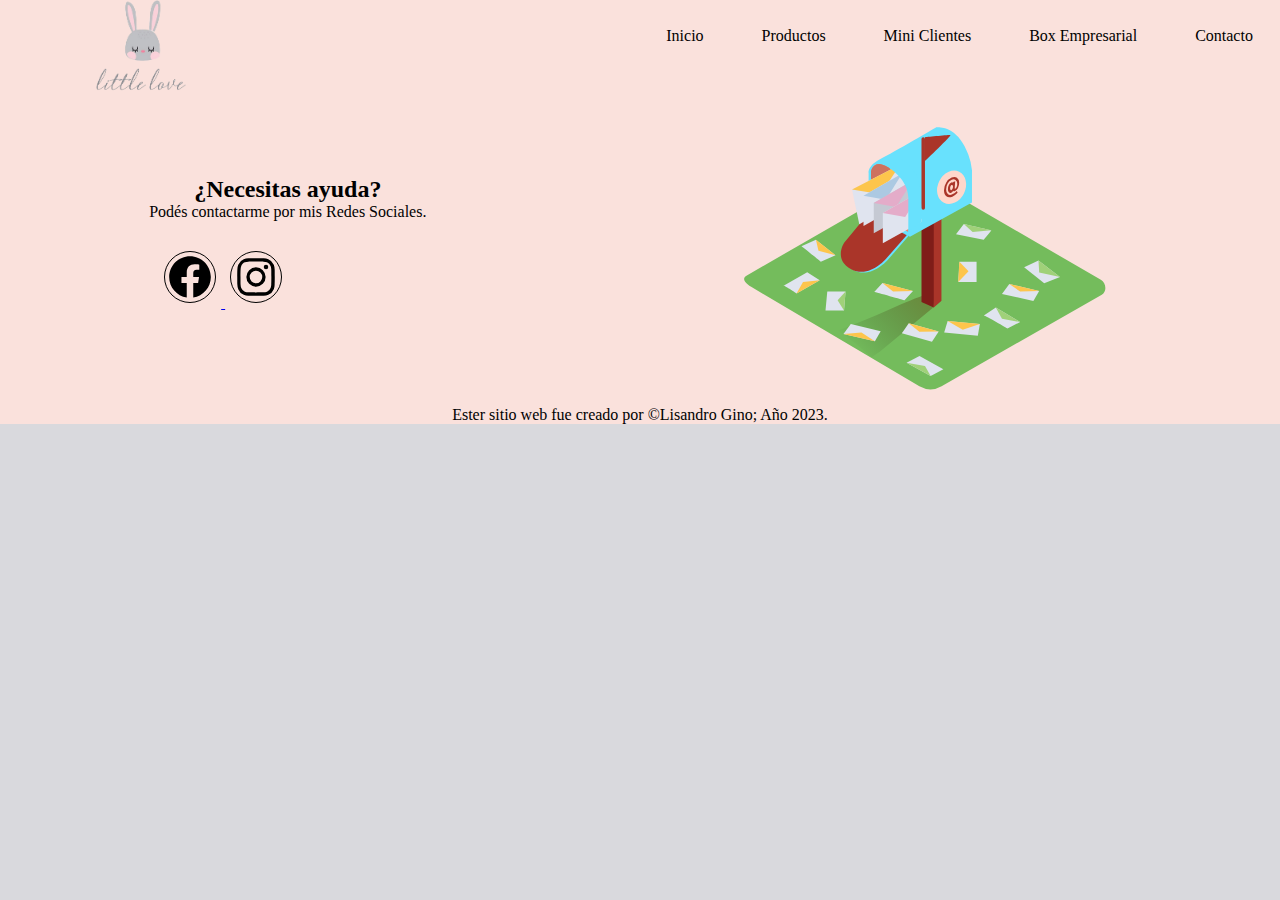
==== section/product.html @ 00f656eb "PrimerCommitIndexResponsive" ====
<!DOCTYPE html>
<html lang="en">
<head>
    <meta charset="UTF-8">
    <meta http-equiv="X-UA-Compatible" content="IE=edge">
    <meta name="viewport" content="width=device-width, initial-scale=1.0">
    <link rel="stylesheet" href="../css/style.css">
    <link rel="shortcut icon" href="./assetsnav/famiconsin fondo.png" type="image/x-icon">
    <title>Document</title>
</head>
<body>

    <div id="body-container">

            <header id="hero">

                <div class="hero-contaner">

                    <div class="nav-container"> 

                            <div class="logo">
                            <img src="../assetsnav/logoGrandeSinFondo.png" class="logo-img" alt="logo">
                        </div>
                    
                        <label for="menu" class="nav-lavel">
                            <img src="../assetsnav/bx-menu.svg" class="nav-img" alt="hamburguesa">
                        </label>
                        <input type="checkbox" id="menu" class="nav-imput">
                
                        <nav id="nav-bar">
                            <ul>
                            <li><a href="../index.html"  class="nav-icons">Inicio</a></li>
                            <li><a href="./product.html"  class="nav-icons">Productos</a></li>
                            <li><a href="./client.html" class="nav-icons">Mini Clientes</a></li>
                            <li><a href="./empresa.html"  class="nav-icons">Box Empresarial</a></li>
                            <li><a href="./contact.html" class="nav-icons">Contacto</a></li>
                            </ul>
                        </nav> 

                    </div>

                </div>
            </header>

            <div class="product-container">
                
            </div>


            <footer id="footer">
                <div class="footer-conteiner-conteiner">
                    <div class="footer-conteiner">
                
                        <div class="footer-contact">
                            <h2 class="title">¿Necesitas ayuda?</h2>
                            <p class="footer-text">Podés contactarme por mis Redes Sociales.</p>
                        </div>
                
                        <div class="footer-social">
                            <a href="#">
                
                                <img src="../assetsnav/facebook.svg" alt="facebook" class="footer-icon">
                            </a>
                            <a href="#">
   
                                <img src="../assetsnav/instagram.svg" alt="instagram" class="footer-icon">
                            </a>
                        </div>
                    </div>
                    
                    <figure id="footer-image">
                        <img src="../assetsnav/Full Inbox _Isometric.svg" alt="correo lleno" class="footer-img">
                    </figure>

                </div>    
            
                    <p class="footer-copyright">Ester sitio web fue creado por &copy;Lisandro Gino; Año 2023.</p>
                
            </footer>
    </div> 
        
        
</body>
</html>
---- css/style.css ----
*{
    margin: 0;
    padding: 0;
   
}

body{
    background-color: #D9D9DD;
}

/*-----------------------HEADER--------------*/

#hero{
    /*position: fixed;*/
    margin-top: 0;
}

#hero .nav-container{
    display: flex;
    justify-content: space-around;
    align-items: center;
    background-color: #FAE1DC;
}

.logo img{
    width: 40%;
}

#nav-bar ul{
    display: grid;
    grid-auto-flow: column;
    gap: 3em;
    list-style-type: none;  
}

.nav-icons{
    text-decoration: none;
    margin: 10px;
    color: black;
    --clippy: polygon(0 0, 0 0, 0 100%, 0% 100%);
}

.nav-icons::after {
    content: "";
    display: block;
    background: black;
    width: 80%;
    margin-top: 3px;
    height: 3px;
    clip-path: var(--clippy);
    transition: clip-path .5s;
}

.nav-icons:hover {
    --clippy: polygon(0 0, 100% 0, 100% 100%, 0 100%);
}

.nav-lavel, .nav-imput{
    display: none;
}

/*--------------------INDEX--------------*/
/*SECTION - CARRUCEL*/
.slider-conteiner-conteiner{
    margin: 20px;  
}

/*SECTION - CARD PRESENTARION*/

.cart-container{
        margin: 10px 30px;
}

#card{
    display: flex;
    flex-direction: column;
    align-items: center;
    justify-content: center;
    margin: 5%, 10%;
    padding: 110px;

    gap: 12px;
    transition: gap 200ms;
}

#card:hover{
    gap: 24px;
}

#card img {
    width: 150px;
    border-radius: 50%;
}

.romiPresentation{
    text-align: center;

}

/*SECTION - PRODUCTOS DESTACADOS*/

.productosDestacados-container-conteiner h2{
    margin: 20px;
    margin-bottom: 30px;
    text-align: center;
   
}

.card-container{
    display: flex;
    justify-content: center;
    align-items: center;
    gap: 10px;
    
}

.card-product{
    display: grid;
    grid-template-rows: 1fr 1fr;
    grid-template-columns: 1fr;
    justify-items: center;
    align-items: center;
}


.card-product-img{
    display: grid;
    grid-row: 1fr;
    grid-column: 1fr; 
    justify-items: center;
    align-items: center;   
}

.card-product-img img{
    width: 30%;
    height: auto;
    border-radius: 50%;
    border: #FAE1DC solid 5px; 
    justify-items: center;
    align-items: center; 
}

.card-product-content{
    grid-row: 1fr;
    grid-column: 1fr;
    
}

.card-product-content{
    text-align: center;
    
}



/*----------------------FOOTER-------------------*/


#footer{
    background-color: #FAE1DC;
    display: flex;
    flex-direction: column;
}

.footer-conteiner-conteiner{
    display: flex;
    flex-direction: row;
    justify-content: space-around;
}

.footer-conteiner{
    display: flex;
    flex-direction: column;
    justify-content: center;
}


.footer-contact{
    margin-bottom: 10px;
    text-align: center;
}

.footer-social{
    margin: 15px 10px;
   
}

.footer-social .footer-icon{
    border: 1px solid black;
    border-radius: 50%;
}

.footer-icon{
    width: 50px;
    height: auto;
    margin: 5px;
}

.footer-icon:hover{
    transform: scale(1.2);
}

.footer-copyright {
    display: flex;
    justify-content: center;
   
}

/*---------------------RESPONSIVE----------------*/

@media (max-width: 700px) {
    
   .nav-lavel{
    display: block;
    cursor: pointer;
   }

   #nav-bar ul{
    position:fixed;
    top: 90px;
    bottom: 0;
    background: #D9D9DD;
    left: 0;
    display: flex;
    justify-content: space-evenly;
    flex-direction: column;
    align-items: center;
    width: 100%;
    clip-path: circle(0 at center );
    transition: clip-path 1s ease-in-out;
   }

   .nav-imput:checked + #nav-bar ul{
    clip-path: circle(100% at center); 
}




/*------------FOOTER------------------*/

.footer-conteiner-conteiner{
    display: flex;
    flex-direction: column;
}

.footer-conteiner{
    align-items: center;
}

.footer-img{
    display: none;
}

}

/*-----------------------MAIN-------------------*/

@media (max-width: 600px) {

 #card{
        display: flex;
        flex-direction: column;
        align-items: center;
        justify-content: center;
        margin: 5%, 10%;
        padding: 10px;
    
        gap: 12px;
        transition: gap 200ms;
    }

    .cart-container{
        margin: 0;
}




    .card-container{
        display: flex;
        flex-direction: column;
       
    }
}
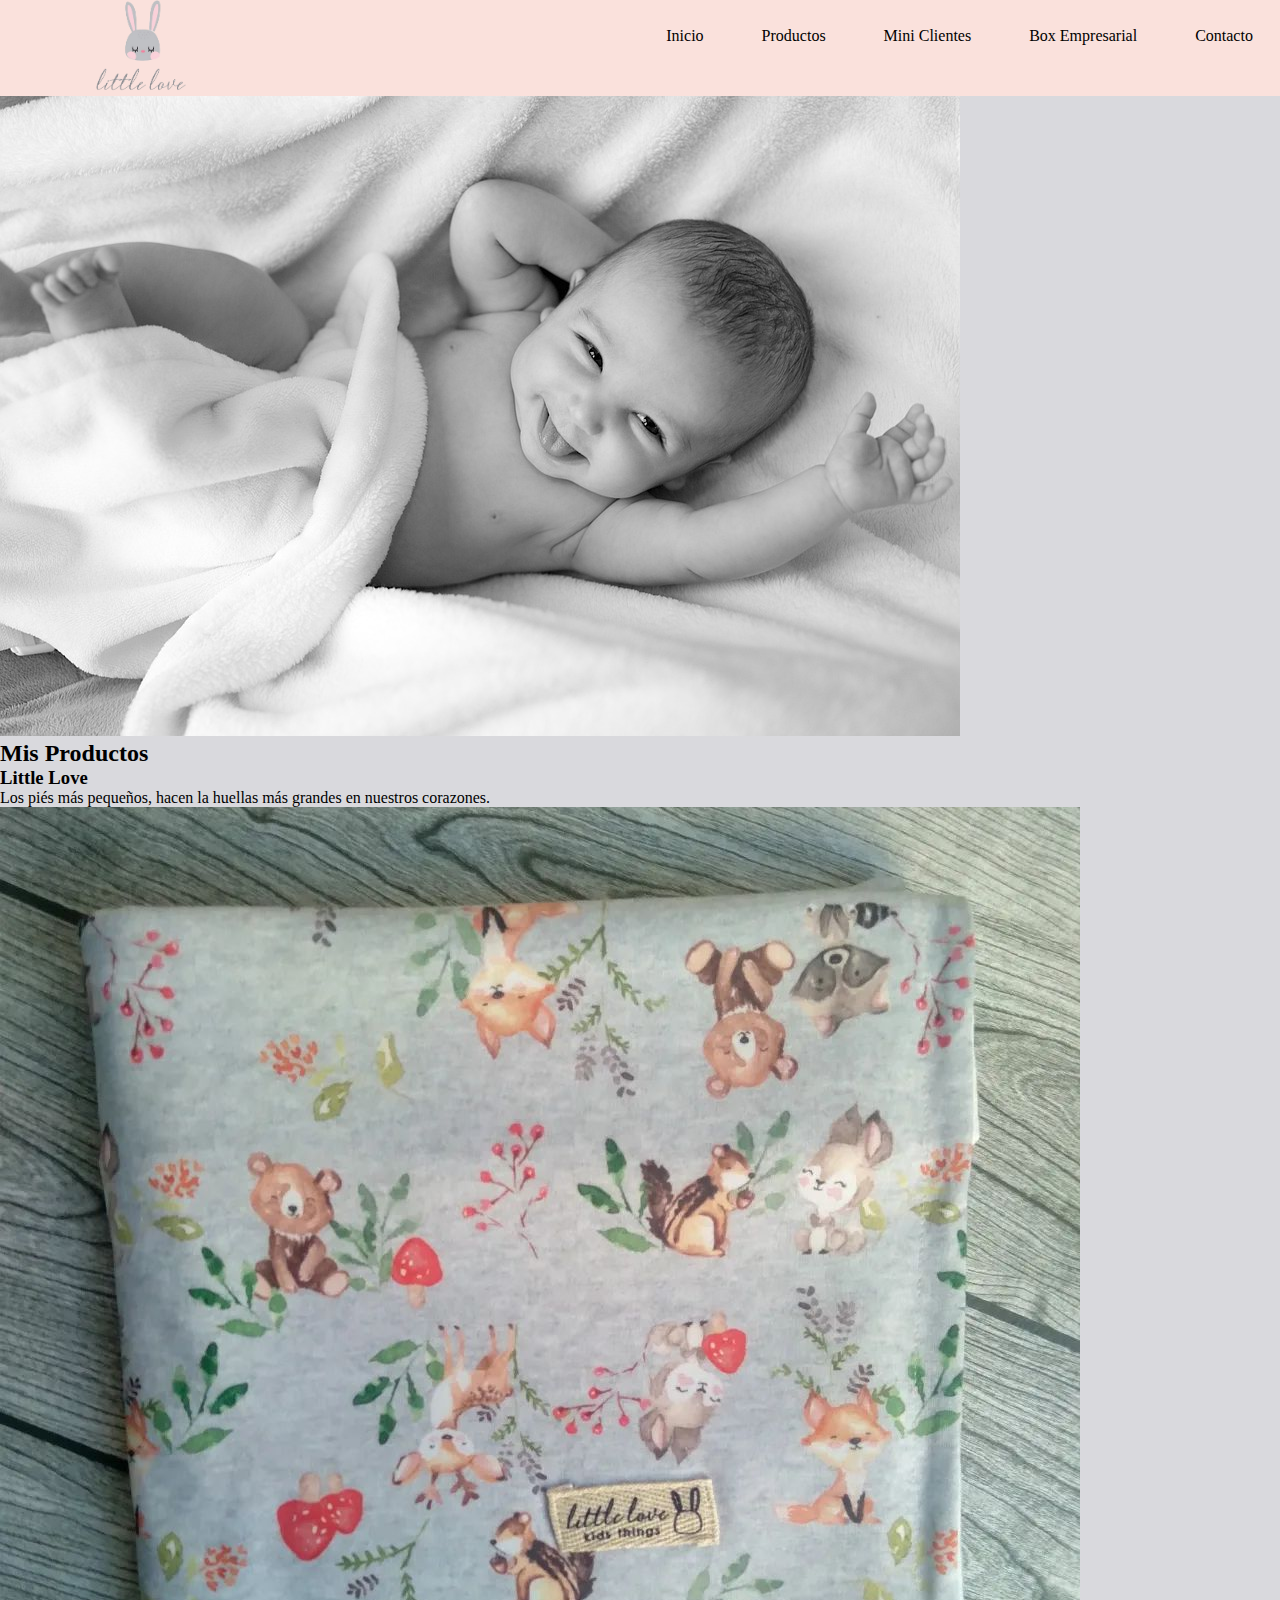
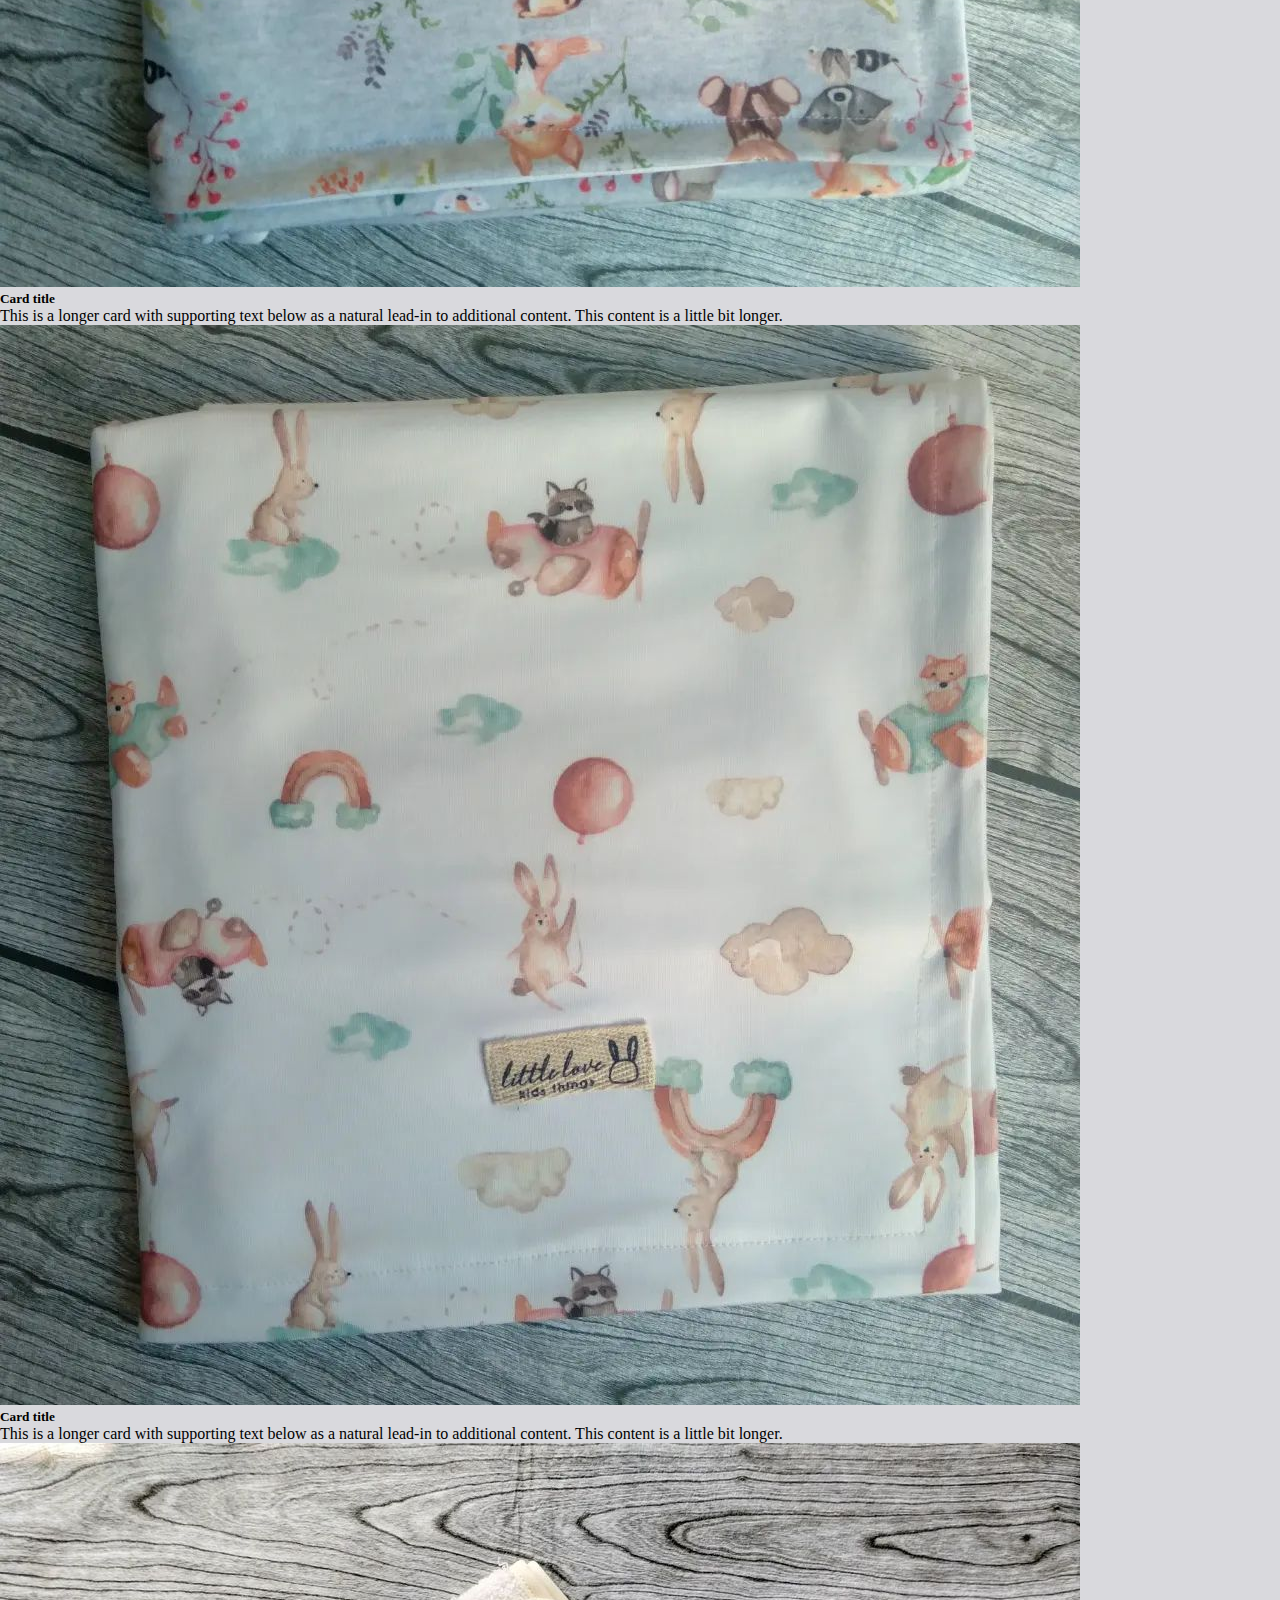
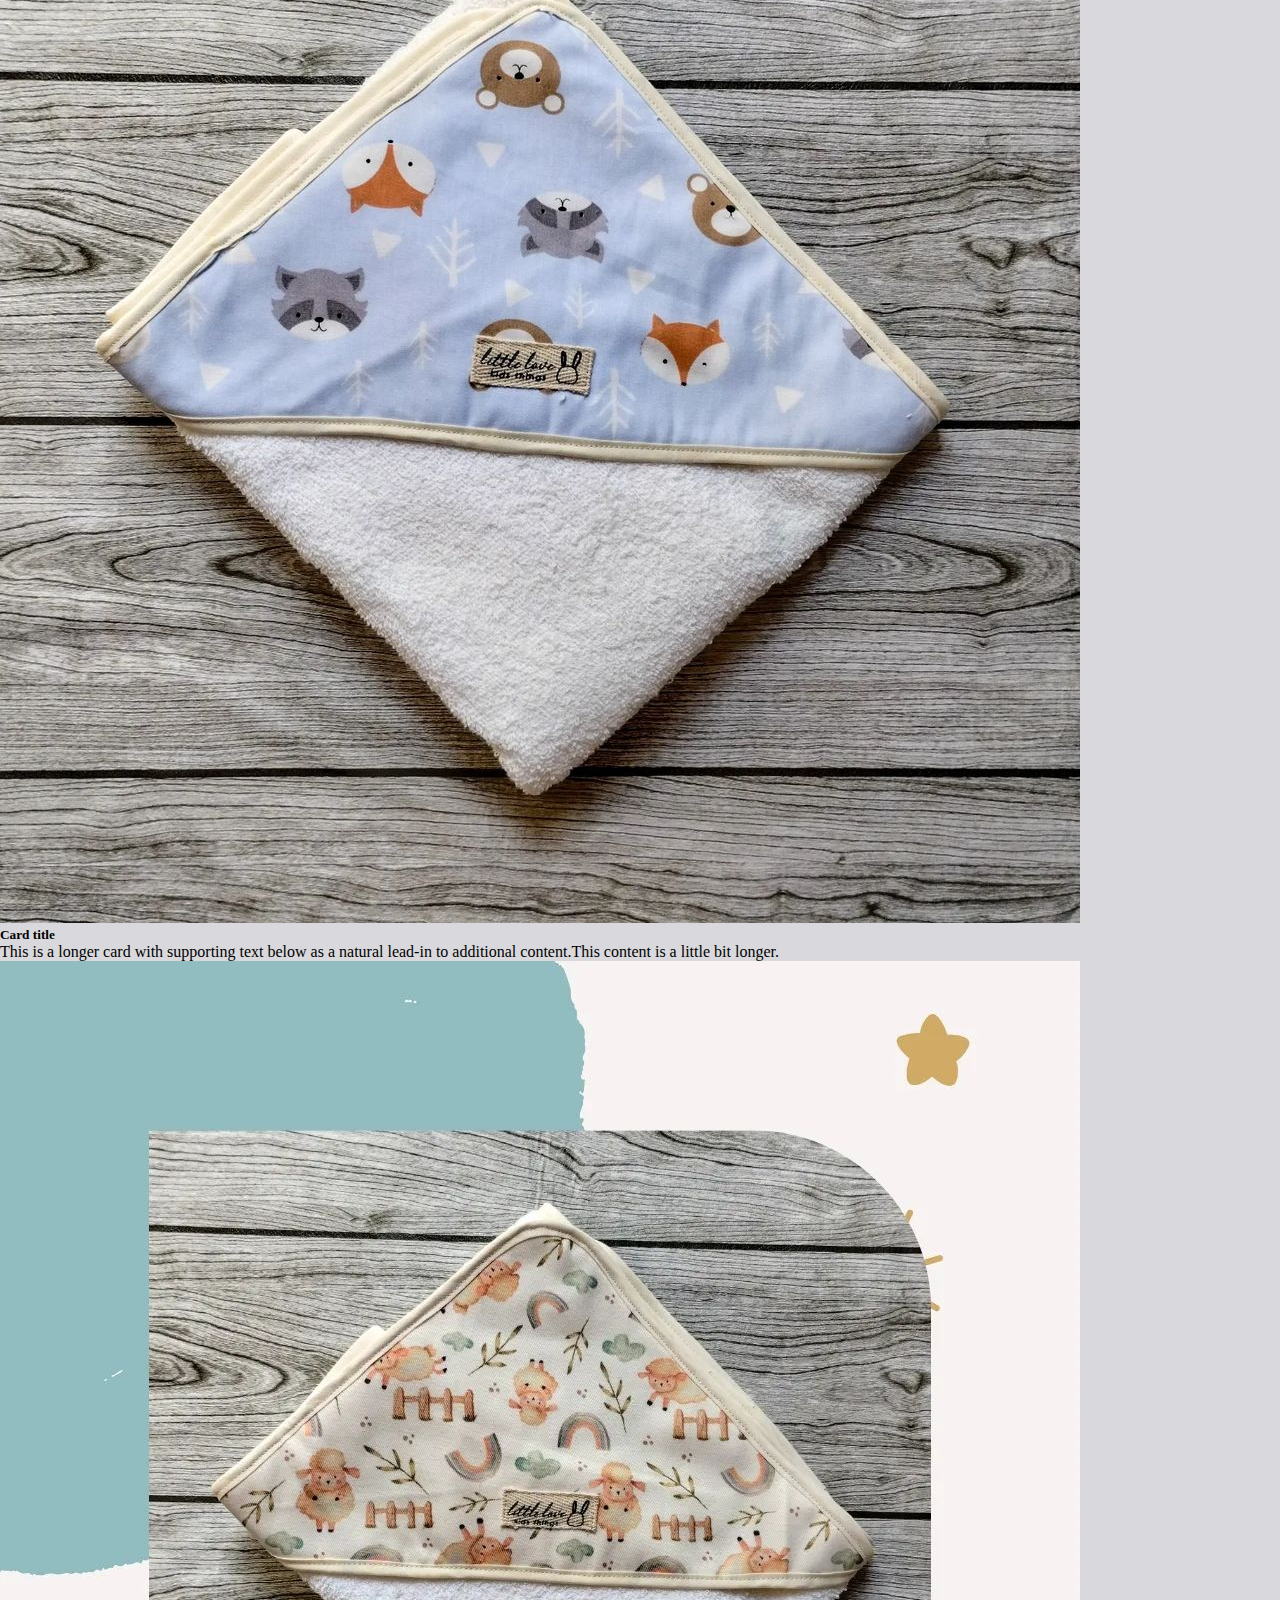
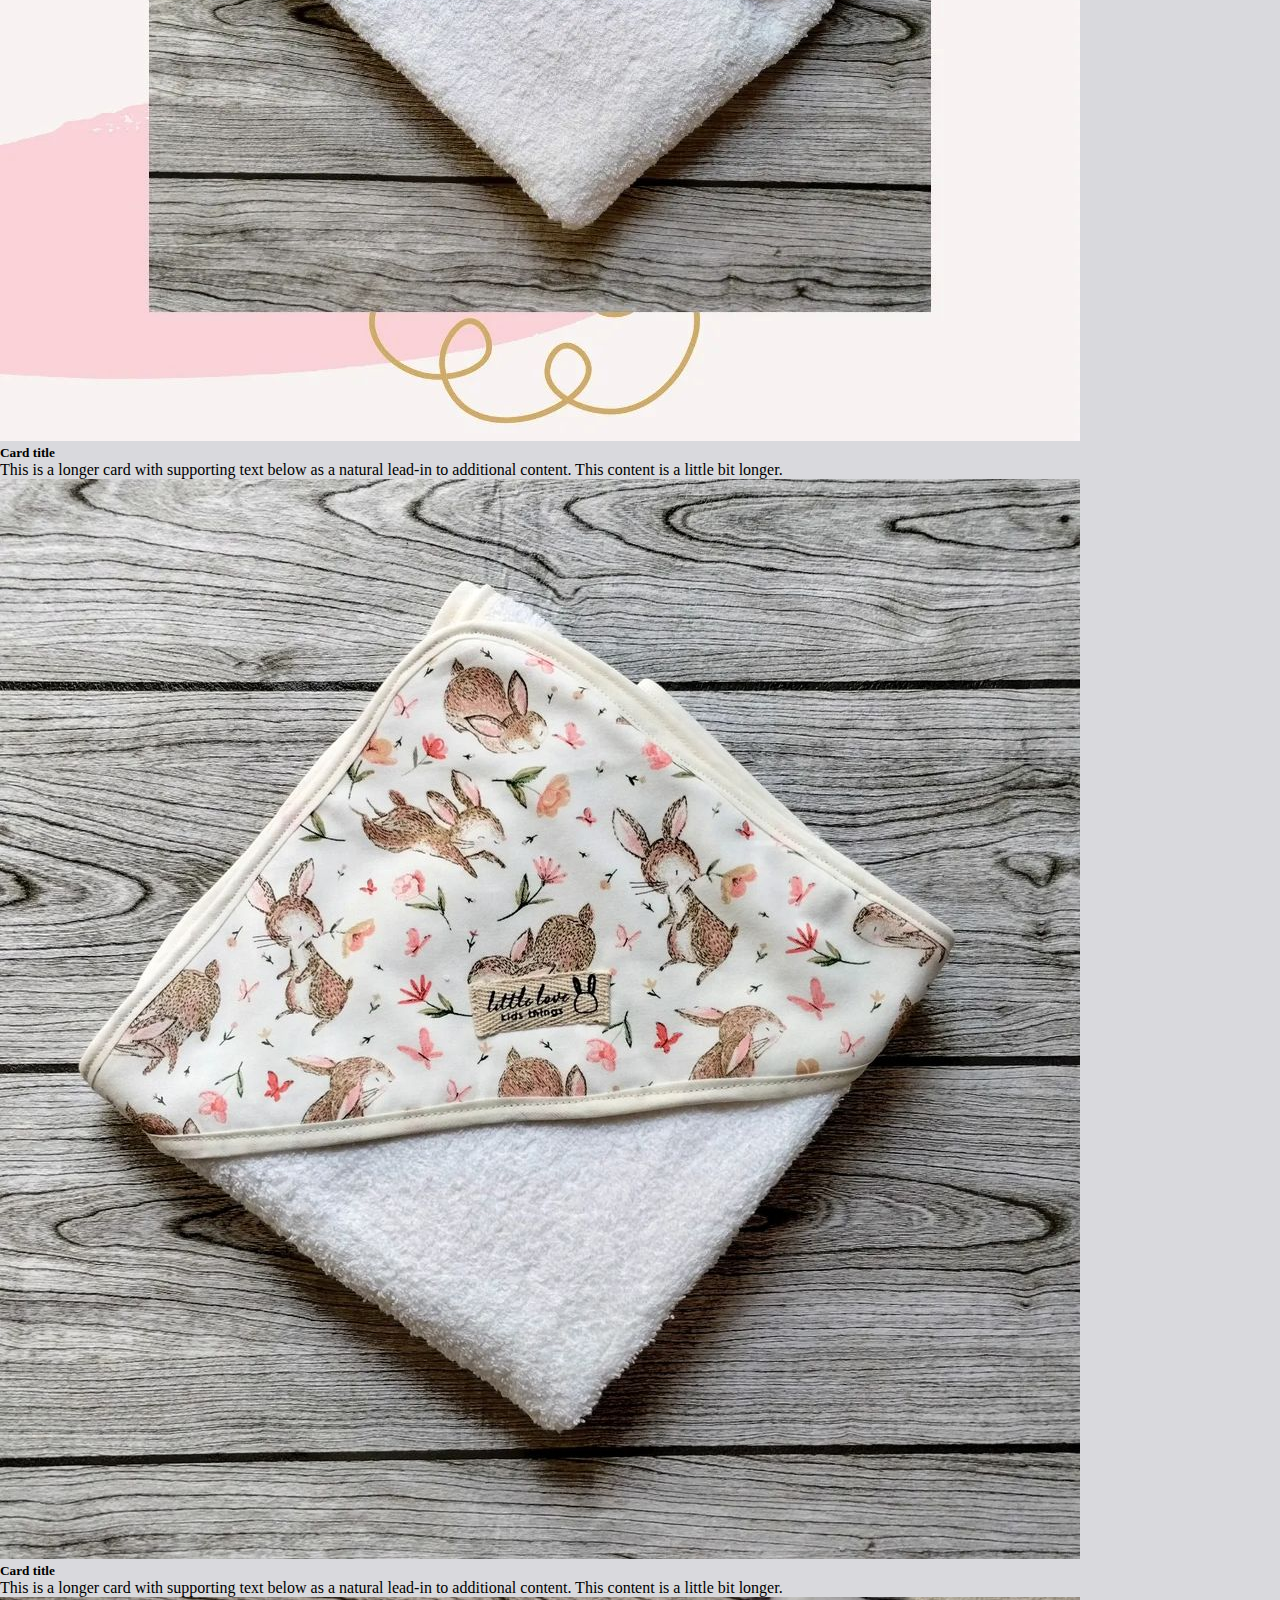
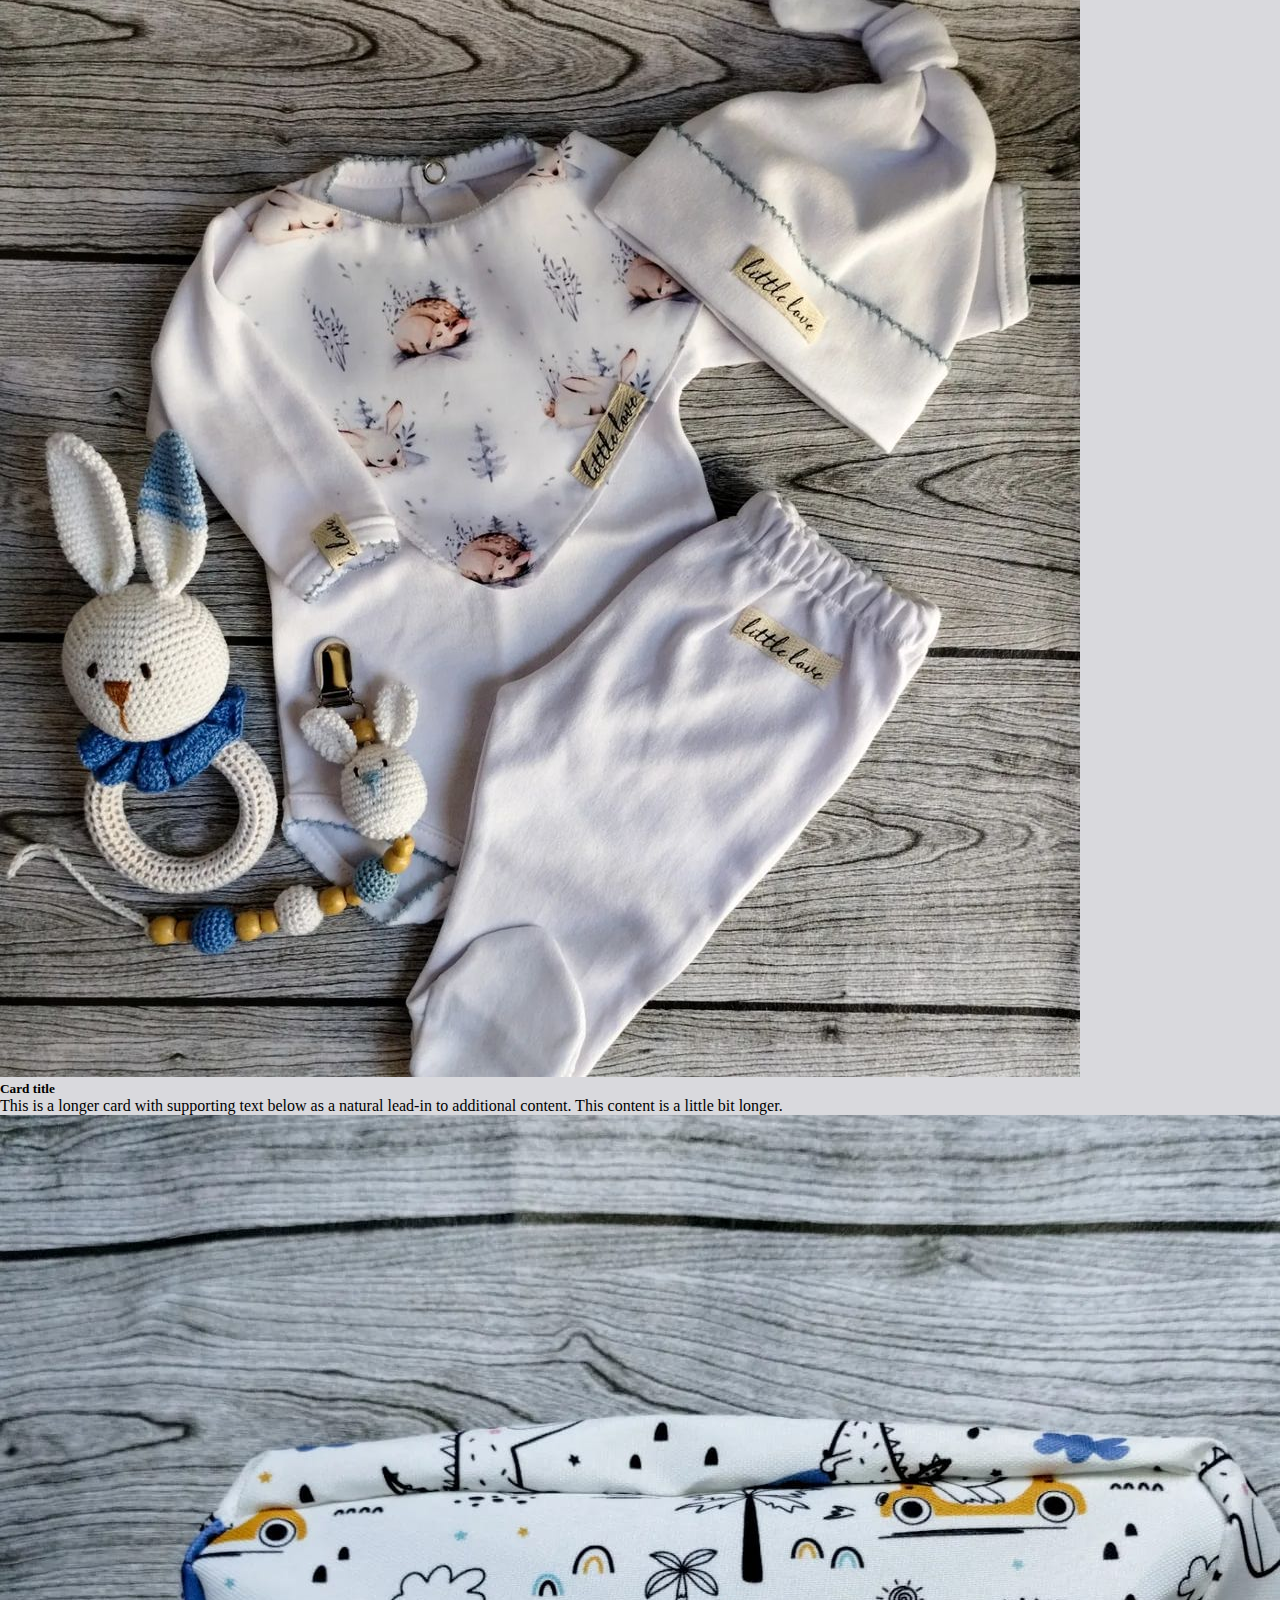
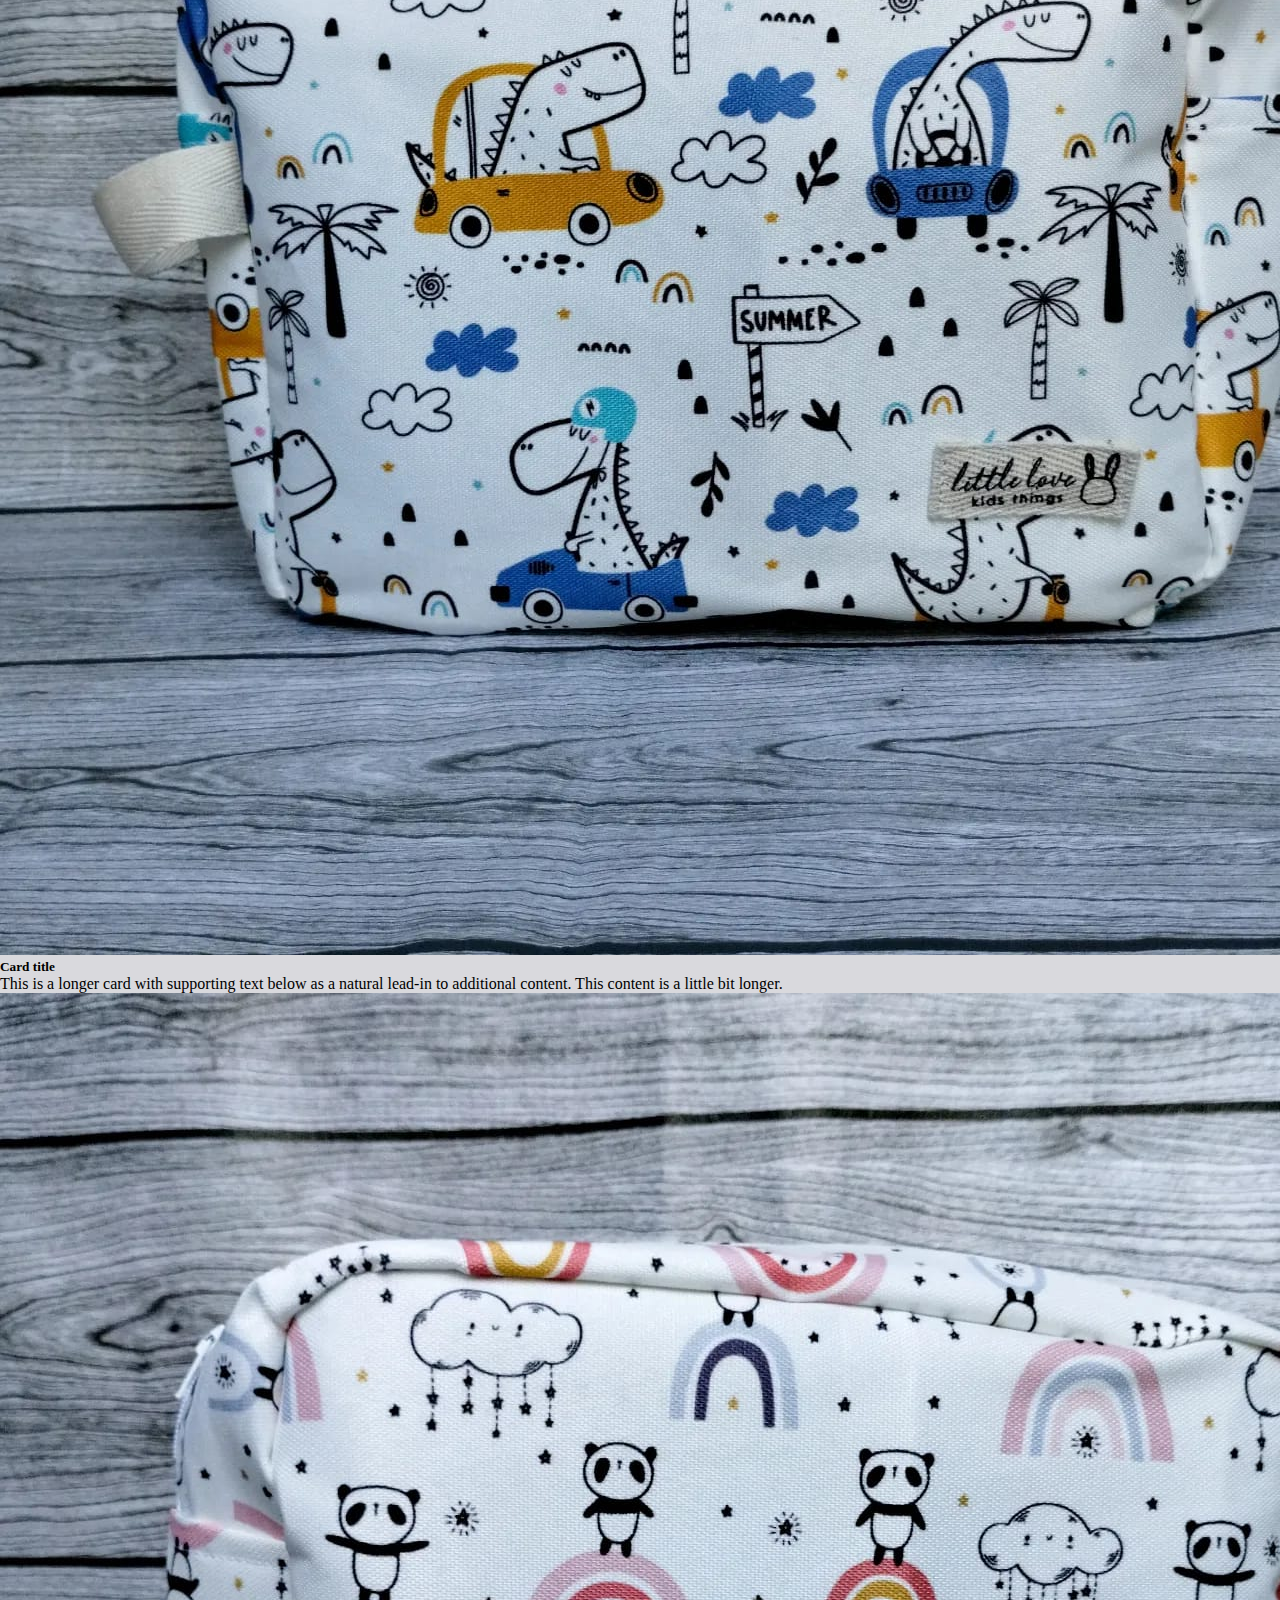
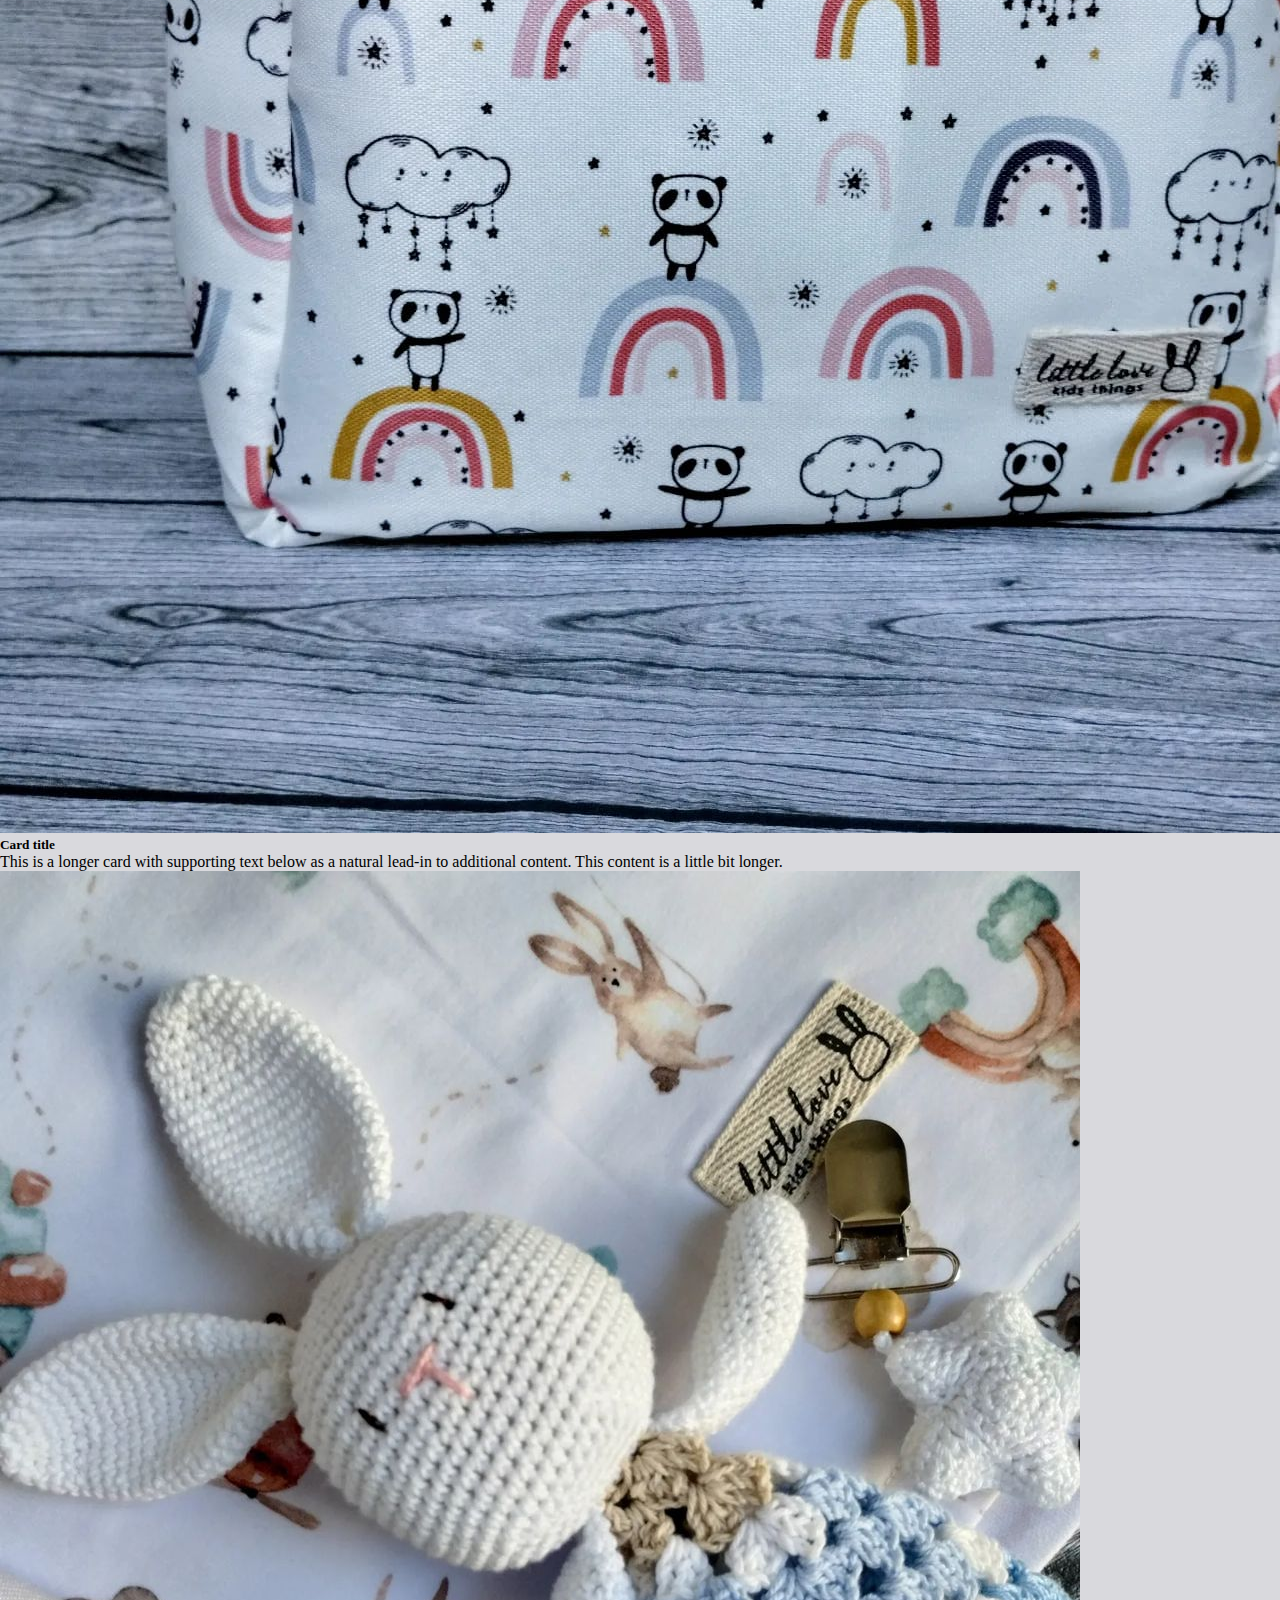
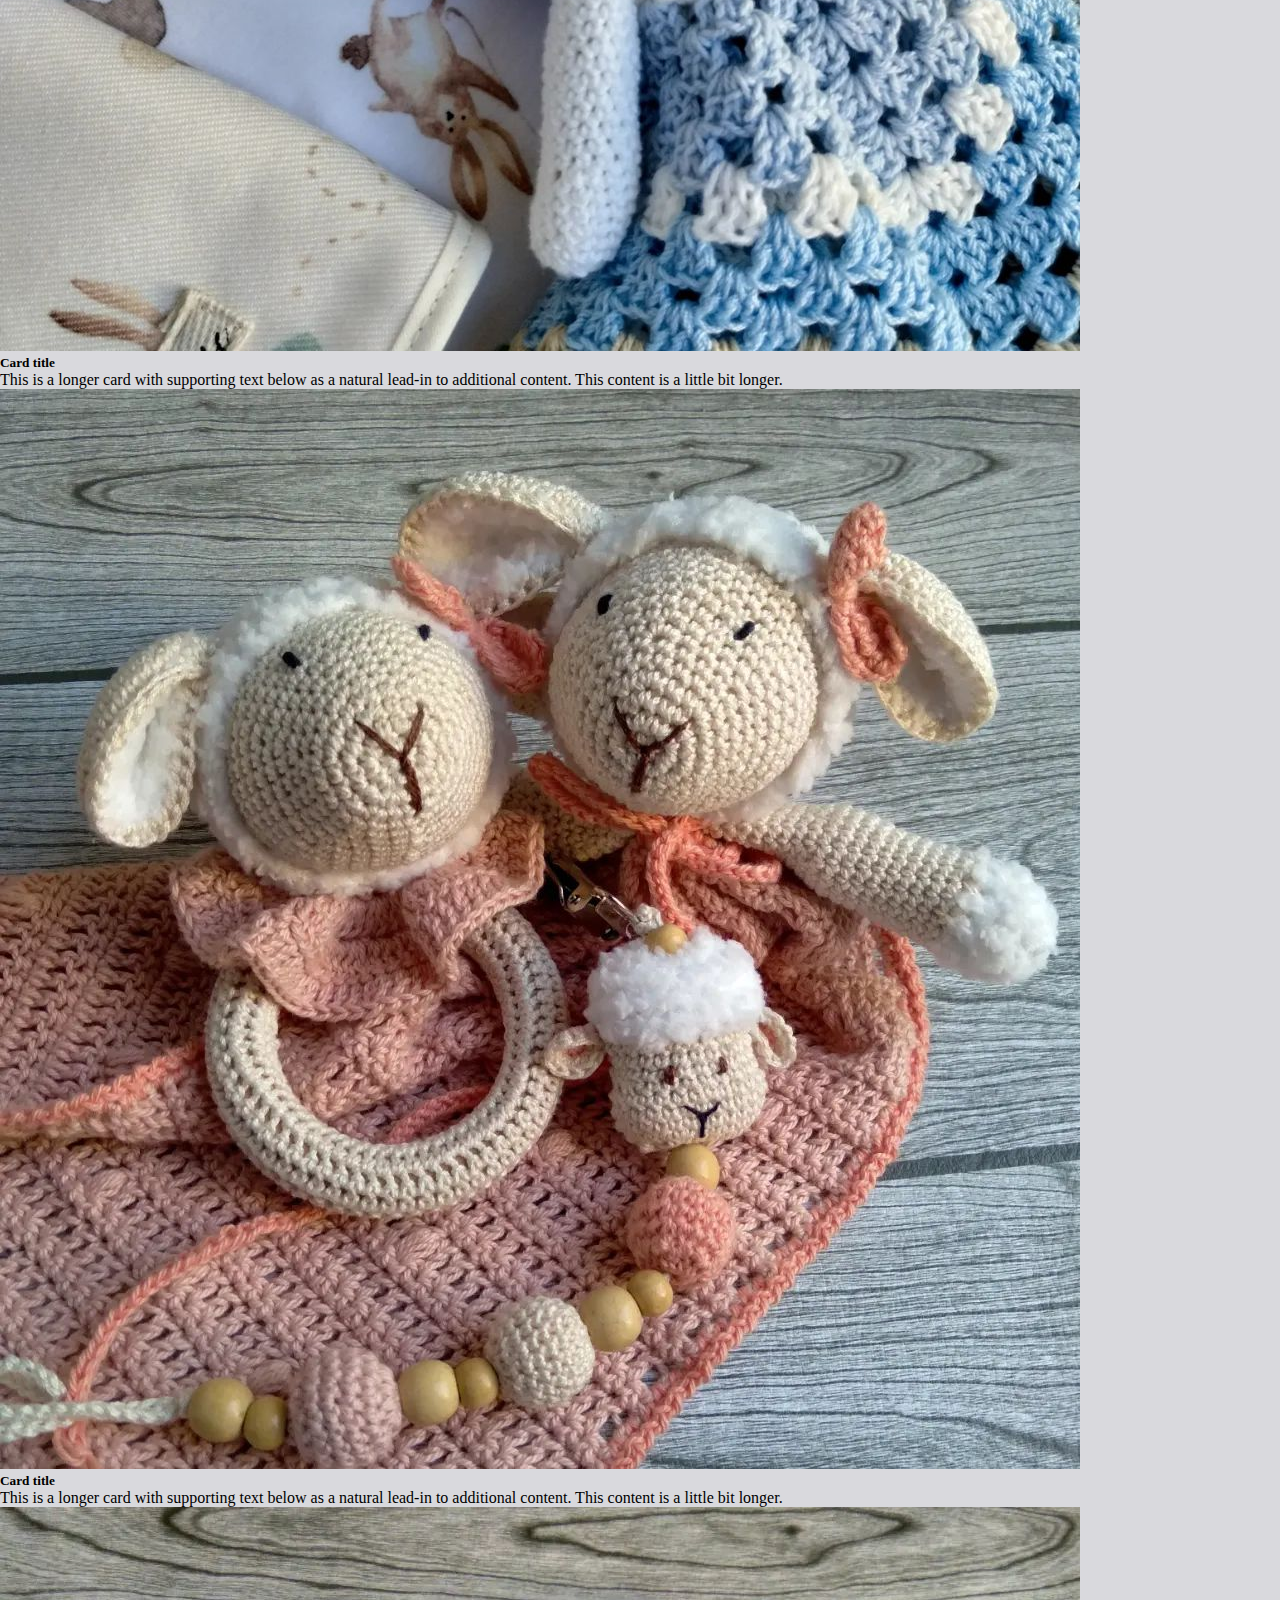
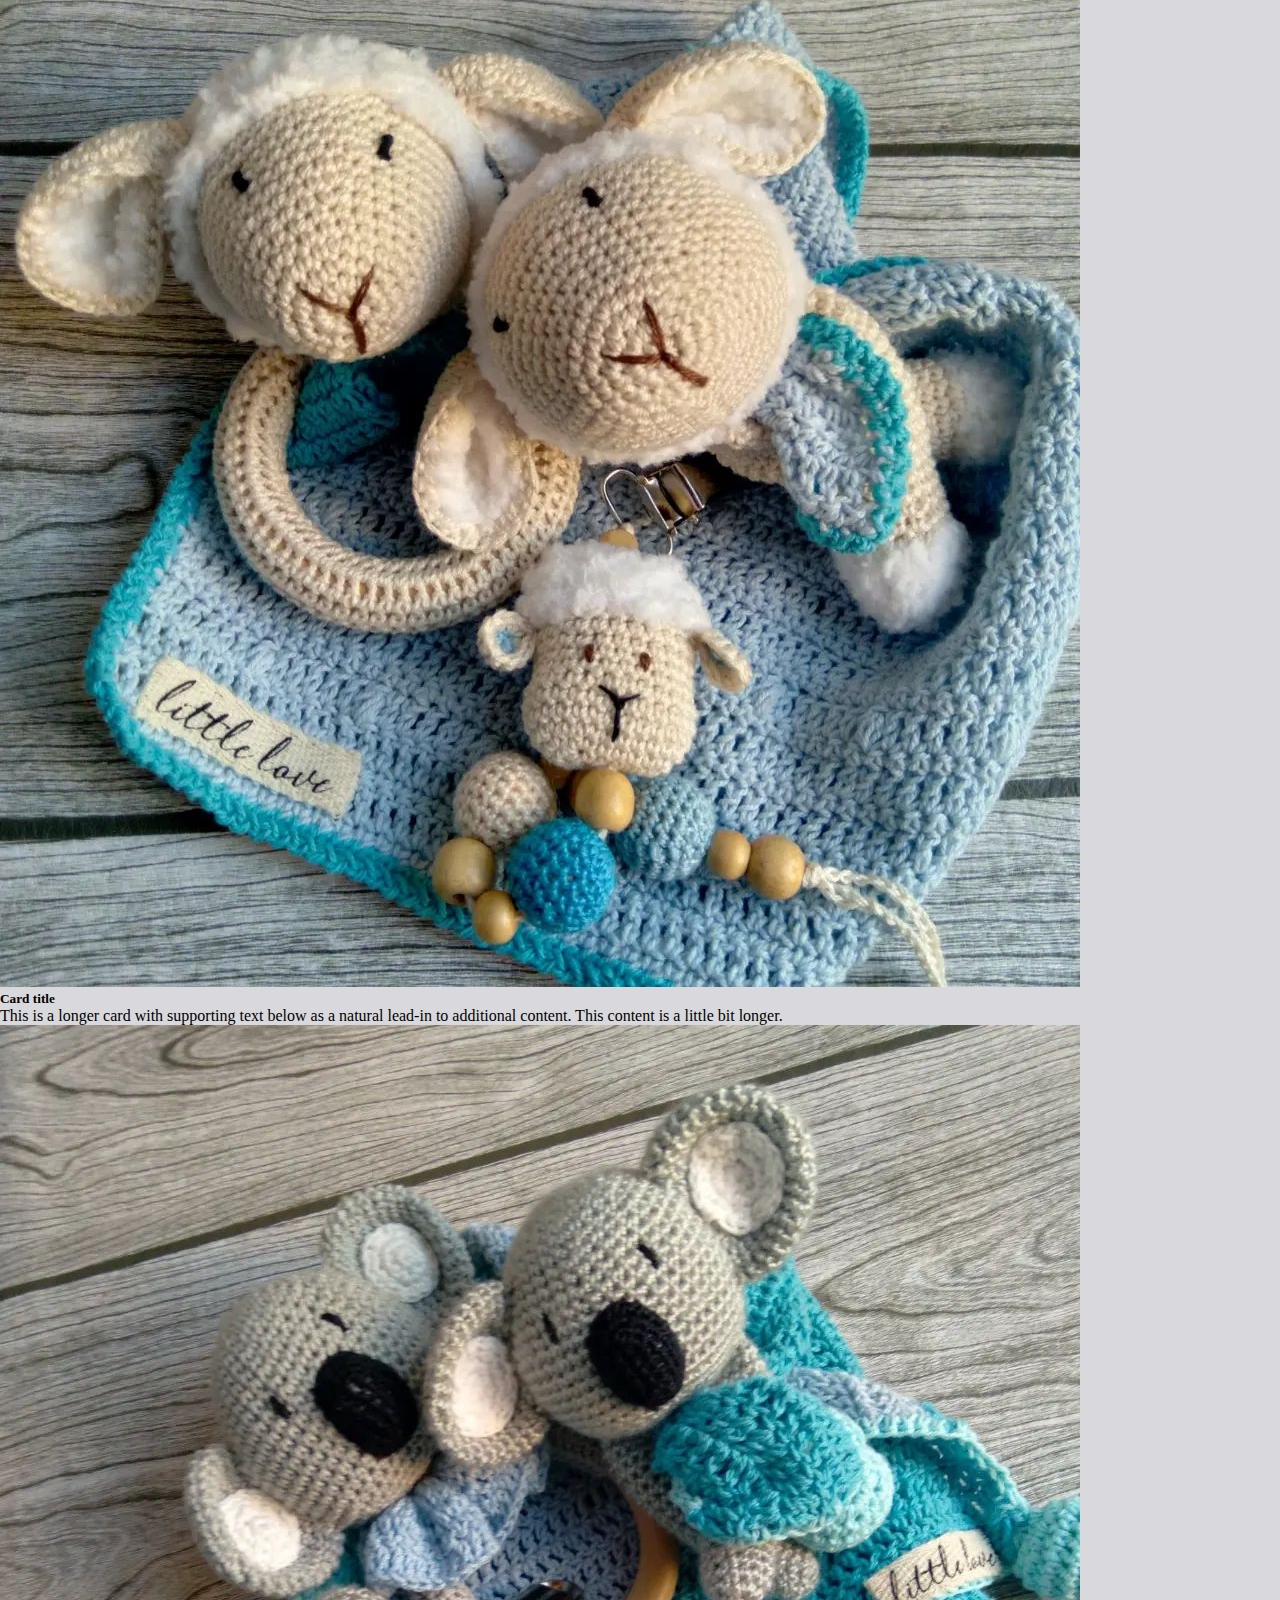
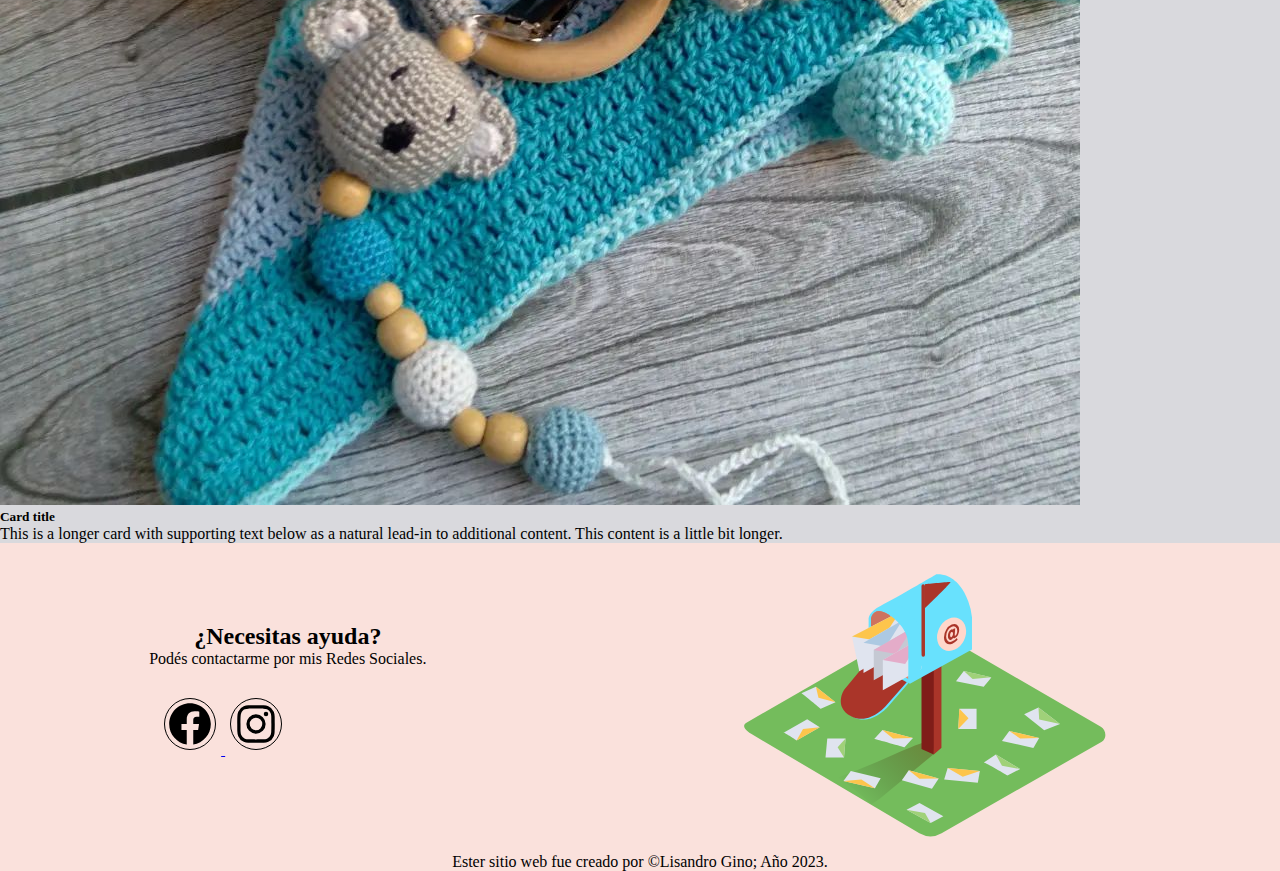
==== commit e6e339c5: "Diseño Section Prodects" ====
--- a/section/product.html
+++ b/section/product.html
@@ -6,7 +6,9 @@
     <meta name="viewport" content="width=device-width, initial-scale=1.0">
     <link rel="stylesheet" href="../css/style.css">
     <link rel="shortcut icon" href="./assetsnav/famiconsin fondo.png" type="image/x-icon">
-    <title>Document</title>
+    <link rel="shortcut icon" href="../assetsnav/famiconsin fondo.png" type="image/x-icon">
+    <link href="https://cdn.jsdelivr.net/npm/bootstrap@5.3.0-alpha1/dist/css/bootstrap.min.css" rel="stylesheet" integrity="sha384-GLhlTQ8iRABdZLl6O3oVMWSktQOp6b7In1Zl3/Jr59b6EGGoI1aFkw7cmDA6j6gD" crossorigin="anonymous">
+    <title>Little Love</title>
 </head>
 <body>
 
@@ -41,12 +43,136 @@
 
                 </div>
             </header>
-
-            <div class="product-container">
-                
-            </div>
-
-
+            <main>                    
+
+                <div class="product-container">
+                    <div class="conteiner">
+
+                        <div class="card bg-dark text-white m-2">
+                            <img src="../assetsnav/productos/bebePortadaProuductos.jpg" class="card-img" alt="Bebe Potada">
+                            <div class="card-img-overlay">
+                            <h2 class="card-title text-md-center fw-bold">Mis Productos</h2>
+                            <h3 class="card-title text-md-center fst-italic">Little Love</h3>
+                            <p class="card-text text-md-center">Los piés más pequeños, hacen la huellas más grandes en nuestros corazones.</p>
+                            </div>
+                        </div>
+
+                        <div class="row row-cols-1 row-cols-md-4 g-4 m-1 mb-3">
+                                <div class="col">
+                                <div class="card">
+                                    <img src="../assetsnav/productos/manta.jpg" class="card-img-top" alt="Manta 1">
+                                    <div class="card-body">
+                                    <h5 class="card-title">Card title</h5>
+                                    <p class="card-text">This is a longer card with supporting text below as a natural lead-in to additional content. This content is a little bit longer.</p>
+                                    </div>
+                                </div>
+                                </div>
+                                <div class="col">
+                                <div class="card">
+                                    <img src="../assetsnav/productos/manta2.jpg" class="card-img-top" alt="Manta 2">
+                                    <div class="card-body">
+                                    <h5 class="card-title">Card title</h5>
+                                    <p class="card-text">This is a longer card with supporting text below as a natural lead-in to additional content. This content is a little bit longer.</p>
+                                    </div>
+                                </div>
+                                </div>
+                                <div class="col">
+                                <div class="card">
+                                    <img src="../assetsnav/productos/toallonCeleste.jpg" class="card-img-top" alt="Toalla Celeste">
+                                    <div class="card-body">
+                                    <h5 class="card-title">Card title</h5>
+                                    <p class="card-text">This is a longer card with supporting text below as a natural lead-in to additional content.This content is a little bit longer.</p>
+                                    </div>
+                                </div>
+                                </div>
+                                <div class="col">
+                                <div class="card">
+                                    <img src="../assetsnav/productos/toallonOvejas.jpg" class="card-img-top" alt="Toallas Ovejas">
+                                    <div class="card-body">
+                                    <h5 class="card-title">Card title</h5>
+                                    <p class="card-text">This is a longer card with supporting text below as a natural lead-in to additional content. This content is a little bit longer.</p>
+                                    </div>
+                                </div>
+                                </div>
+                                <div class="col">
+
+                                    <div class="card">
+                                    <img src="../assetsnav/productos/toallonCenejo.jpg" class="card-img-top" alt="Toallas Conejo">
+                                    <div class="card-body">
+                                        <h5 class="card-title">Card title</h5>
+                                        <p class="card-text">This is a longer card with supporting text below as a natural lead-in to additional content. This content is a little bit longer.</p>
+                                    </div>
+                                    </div>
+                                </div>
+                                <div class="col">
+                                <div class="card">
+                                  <img src="../assetsnav/productos/setVaron.jpg" class="card-img-top" alt="Toallas Ovejas">
+                                  <div class="card-body">
+                                    <h5 class="card-title">Card title</h5>
+                                    <p class="card-text">This is a longer card with supporting text below as a natural lead-in to additional content. This content is a little bit longer.</p>
+                                  </div>
+                                </div>
+                                </div>
+                                <div class="col">
+                                    <div class="card">
+                                    <img src="../assetsnav/productos/bagsAnimales.jpeg" class="card-img-top" alt="Bags animales">
+                                    <div class="card-body">
+                                        <h5 class="card-title">Card title</h5>
+                                        <p class="card-text">This is a longer card with supporting text below as a natural lead-in to additional content. This content is a little bit longer.</p>
+                                    </div>
+                                    </div>
+                                </div>
+                                <div class="col">
+                                    <div class="card">
+                                    <img src="../assetsnav/productos/bagsArcoiris.jpeg" class="card-img-top" alt="Toallas Ovejas">
+                                    <div class="card-body">
+                                        <h5 class="card-title">Card title</h5>
+                                        <p class="card-text">This is a longer card with supporting text below as a natural lead-in to additional content. This content is a little bit longer.</p>
+                                    </div>
+                                    </div>
+                                </div>
+                                <div class="col">
+                                    <div class="card">
+                                    <img src="../assetsnav/productos/muñecoDeApego.jpg" class="card-img-top" alt="Muñeco de Apego">
+                                    <div class="card-body">
+                                        <h5 class="card-title">Card title</h5>
+                                        <p class="card-text">This is a longer card with supporting text below as a natural lead-in to additional content. This content is a little bit longer.</p>
+                                    </div>
+                                    </div>
+                                </div>
+                                <div class="col">
+                                    <div class="card">
+                                    <img src="../assetsnav/productos/muñecos.jpg" class="card-img-top" alt="Toallas Ovejas">
+                                    <div class="card-body">
+                                        <h5 class="card-title">Card title</h5>
+                                        <p class="card-text">This is a longer card with supporting text below as a natural lead-in to additional content. This content is a little bit longer.</p>
+                                    </div>
+                                    </div>
+                                </div>
+                                <div class="col">
+                                    <div class="card">
+                                      <img src="../assetsnav/productos/muñecosDos.jpg" class="card-img-top" alt="Toallas Ovejas">
+                                      <div class="card-body">
+                                        <h5 class="card-title">Card title</h5>
+                                        <p class="card-text">This is a longer card with supporting text below as a natural lead-in to additional content. This content is a little bit longer.</p>
+                                      </div>
+                                    </div>
+                                  </div>
+                                  <div class="col">
+                                    <div class="card">
+                                      <img src="../assetsnav/productos/koalaYportaChupete.jpg" class="card-img-top" alt="Koala Porta Chupeta">
+                                      <div class="card-body">
+                                        <h5 class="card-title">Card title</h5>
+                                        <p class="card-text">This is a longer card with supporting text below as a natural lead-in to additional content. This content is a little bit longer.</p>
+                                      </div>
+                                    </div>
+                                  </div>  
+                        </div>
+
+                    </div>
+
+                </div>
+            </main>
             <footer id="footer">
                 <div class="footer-conteiner-conteiner">
                     <div class="footer-conteiner">
@@ -79,6 +205,6 @@
             </footer>
     </div> 
         
-        
+    <script src="https://cdn.jsdelivr.net/npm/bootstrap@5.3.0-alpha1/dist/js/bootstrap.bundle.min.js" integrity="sha384-w76AqPfDkMBDXo30jS1Sgez6pr3x5MlQ1ZAGC+nuZB+EYdgRZgiwxhTBTkF7CXvN" crossorigin="anonymous"></script>    
 </body>
 </html> --- a/css/style.css
+++ b/css/style.css
@@ -208,7 +208,7 @@
 
 /*---------------------RESPONSIVE----------------*/
 
-@media (max-width: 700px) {
+@media (max-width: 768px) {
     
    .nav-lavel{
     display: block;
